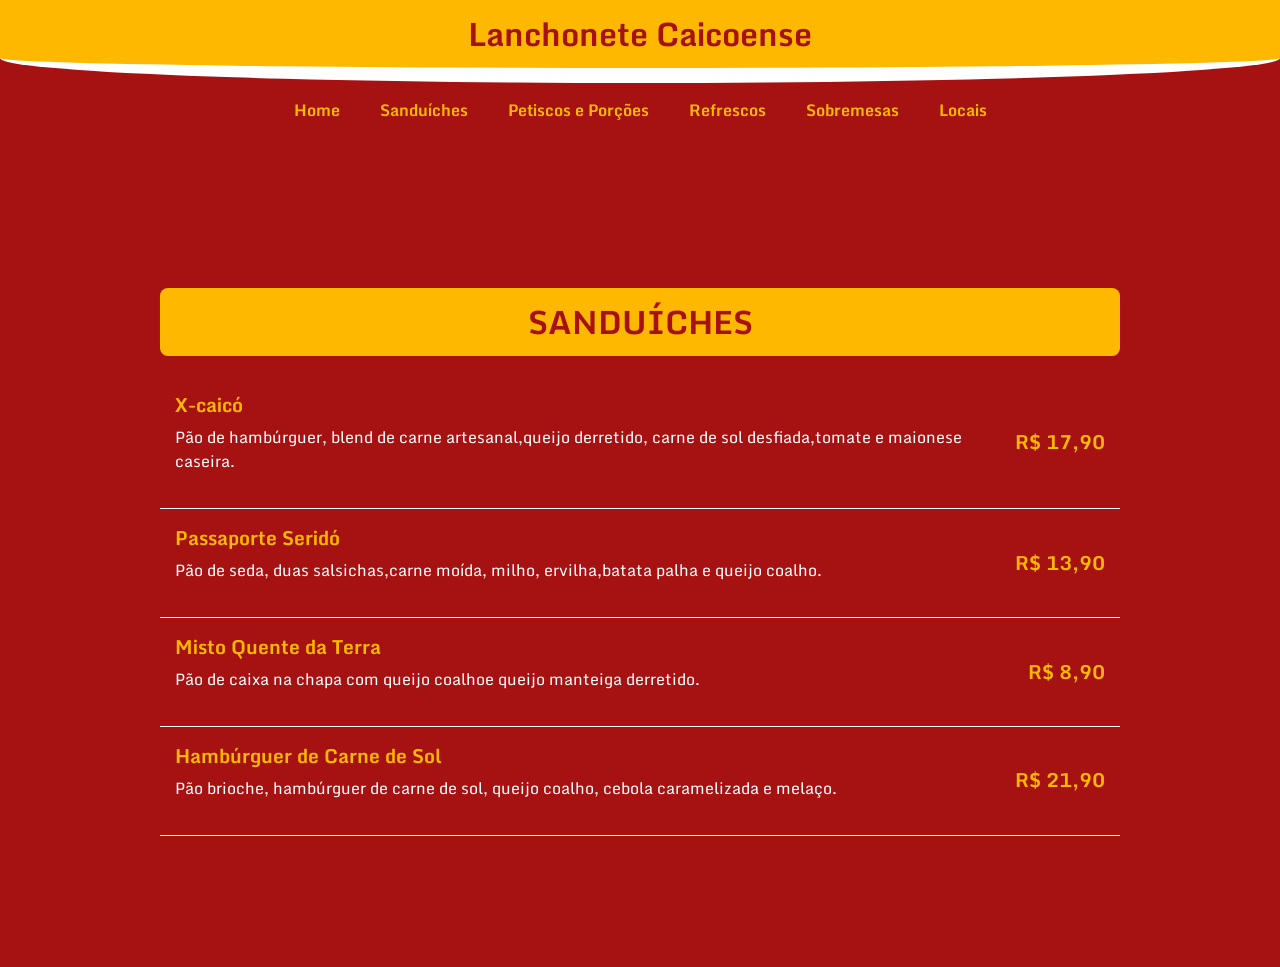
==== index.html @ b4d7a2bb "Initial commit" ====
<!DOCTYPE html>
<html lang="pt-BR">

<head>
    <meta charset="UTF-8">
    <meta name="viewport" content="width=device-width, initial-scale=1.0">
    <title>Lanchonete Caicoense - Cardápio</title>
    <link rel="stylesheet" href="style.css">
</head>
<body>
    <div id="topo">
        <div id="home">
            <h1>Lanchonete Caicoense</h1>
        </div>

        <button class="menu-toggle" id="menu-toggle">
            ☰
        </button>

        <nav class="menu" id="menu">
            <div>
                <a href="#home">Home</a>
                <a href="#san">Sanduíches</a>
                <a href="#petpor">Petiscos e Porções</a>
                <a href="#refr">Refrescos</a>
                <a href="#sobrem">Sobremesas</a>
                <a href="locais.html">Locais</a>
            </div>
        </nav>
    </div>

    <main class="geral">
        <div class="cardapio">
            <h1>SANDUÍCHES</h1>
            <div class="item">
                <div class="info">
                    <h2>X-caicó</h2>
                    <p>Pão de hambúrguer, blend de carne artesanal,queijo derretido, carne de sol desfiada,tomate e maionese caseira.
                    </p>
                </div>
                <div class="preco">
                    <span>R$</span>
                    <strong>17,90</strong>
                </div>
            </div>
            <div class="item">
                <div class="info">
                    <h2>Passaporte Seridó</h2>
                    <p>Pão de seda, duas salsichas,carne moída, milho, ervilha,batata palha e queijo coalho.</p>
                </div>
                <div class="preco">
                    <span>R$</span>
                    <strong>13,90</strong>
                </div>
            </div>
            <div class="item">
                <div class="info">
                    <h2>Misto Quente da Terra</h2>
                    <p>Pão de caixa na chapa com queijo coalhoe queijo manteiga derretido.</p>
                </div>
                <div class="preco">
                    <span>R$</span>
                    <strong>8,90</strong>
                </div>
            </div>
            <div class="item">
                <div class="info">
                    <h2>Hambúrguer de Carne de Sol</h2>
                    <p>Pão brioche, hambúrguer de carne de sol, queijo coalho, cebola caramelizada e melaço.</p>
                </div>
                <div class="preco">
                    <span>R$</span>
                    <strong>21,90</strong>
                </div>
            </div>
        </div>
    </main>
    <script>
        const botao = document.getElementById("menu-toggle");
        const menu = document.getElementById("menu");

        botao.addEventListener("click", () => {
            menu.classList.toggle("ativo");
        });
    </script>
</body>
</html>
---- style.css ----
@import url('https://fonts.googleapis.com/css2?family=Monda:wght@400..700&family=Poppins:wght@100;200;300;400;500;600;700;800;900&display=swap');

:root {
    --primeira: #a51211;
    --segunda: #ffb800;
}

* {
    margin: 0;
    padding: 0;
    box-sizing: border-box;
}

body {
    font-family: "Monda", sans-serif;
    background: var(--primeira);
    color: var(--segunda);
    line-height: 1.5;
}

#home {
    min-height: 70px;
    background: var(--segunda);
    color: var(--primeira);
    text-align: center;
    border-bottom-left-radius: 50% 25px;
    border-bottom-right-radius: 50% 25px;
    border-bottom: 15px solid #fff;

    display: flex;
    justify-content: center;
    align-items: center;
    padding: 10px;
}

.menu {
    display: flex;
    justify-content: center;
    align-items: center;
    flex-wrap: wrap;
    width: 100%;
    background: var(--primeira);
}

.menu a {
    color: var(--segunda);
    text-decoration: none;
    padding: 15px 20px;
    font-weight: bold;
    transition: .3s;
}

.menu a:hover {
    color: #fff;
}

.cardapio {
    width: 100%;
    max-width: 1000px;
    margin: auto;
    padding: 20px;
}

.cardapio h1 {
    text-align: center;
    margin: 20px 0;
    padding: 10px;
    background: var(--segunda);
    color: var(--primeira);
    border-radius: 8px;
}

.cardapio p {
    text-align: center;
    color: #fff;
    margin-bottom: 20px;
}

.item {
    display: flex;
    justify-content: space-between;
    align-items: center;
    gap: 20px;
    padding: 15px;
    border-bottom: 1px solid #fff;
}

.info {
    flex: 1;
}

.info h2 {
    font-size: 1.2rem;
    margin-bottom: 5px;
}

.info p {
    text-align: left;
}

.preco {
    font-size: 1.2rem;
    font-weight: bold;
    white-space: nowrap;
}

.geral {
    display: flex;
    justify-content: center;
    align-items: flex-start;
    min-height: calc(100vh - 70px);
    padding: 20px;
}

.menu-toggle {
    display: none;
    background: none;
    border: none;
    color: var(--segunda);
    font-size: 2rem;
    cursor: pointer;
    margin: 10px auto;
}

.menu div {
    display: flex;
    justify-content: center;
    flex-wrap: wrap;
}

@media (max-width: 900px) {

    .item {
        width: 100%;
    }

    .info h2 {
        font-size: 1.1rem;
    }

    .preco {
        font-size: 1rem;
    }
}


@media (max-width: 600px) {

    #home {
        border-bottom-width: 10px;
    }

    .cardapio {
        padding: 15px;
    }

    .item {
        flex-direction: column;
        align-items: flex-start;
        gap: 10px;
    }

    .preco {
        align-self: flex-end;
        font-size: 1.1rem;
    }

    .info h2 {
        font-size: 1rem;
    }

    .info p {
        font-size: .9rem;
    }

    .menu-toggle {
        display: block;
    }

    .menu {
        display: none;
        width: 100%;
    }

    .menu.ativo {
        display: block;
    }

    .menu div {
        display: flex;
        flex-direction: column;
        align-items: center;
        background: var(--primeira);
    }

    .menu a {
        width: 100%;
        padding: 15px;
        text-align: center;
        border-top: 1px solid rgba(255,255,255,.2);
    }
}
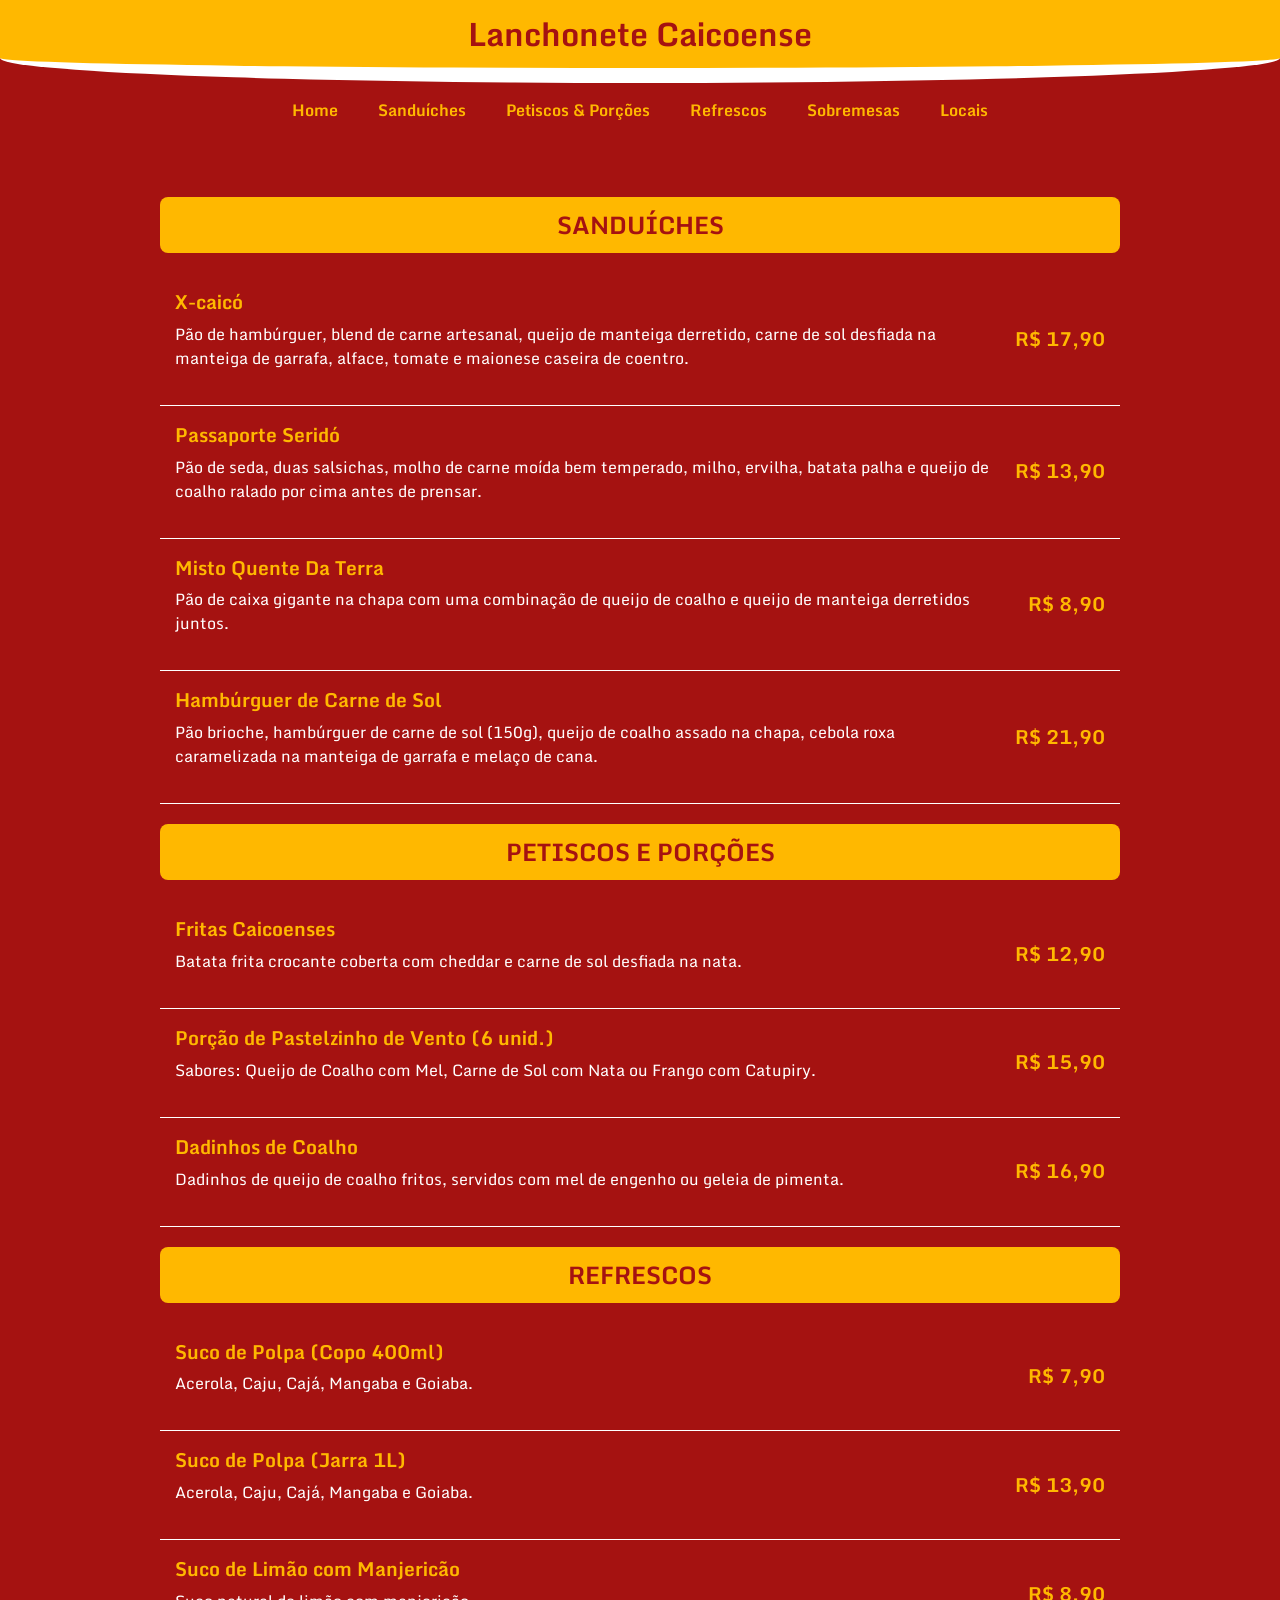
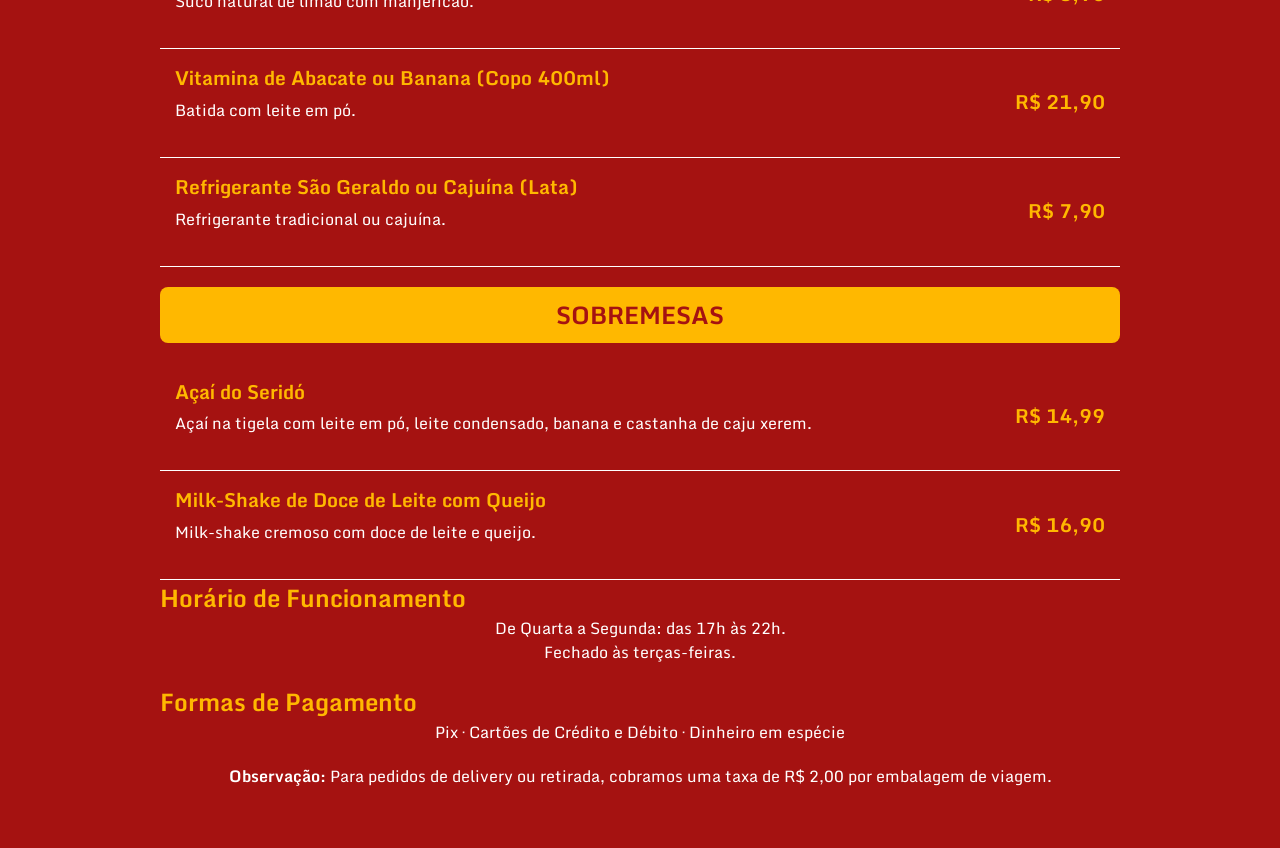
==== commit 2f77b932: "Atualizar o index.html" ====
--- a/index.html
+++ b/index.html
@@ -7,6 +7,7 @@
     <title>Lanchonete Caicoense - Cardápio</title>
     <link rel="stylesheet" href="style.css">
 </head>
+
 <body>
     <div id="topo">
         <div id="home">
@@ -19,11 +20,11 @@
 
         <nav class="menu" id="menu">
             <div>
-                <a href="#home">Home</a>
-                <a href="#san">Sanduíches</a>
-                <a href="#petpor">Petiscos e Porções</a>
-                <a href="#refr">Refrescos</a>
-                <a href="#sobrem">Sobremesas</a>
+                <a href="index.html#home">Home</a>
+                <a href="index.html#san">Sanduíches</a>
+                <a href="index.html#petpor">Petiscos & Porções</a>
+                <a href="index.html#refr">Refrescos</a>
+                <a href="index.html#sobrem">Sobremesas</a>
                 <a href="locais.html">Locais</a>
             </div>
         </nav>
@@ -31,50 +32,179 @@
 
     <main class="geral">
         <div class="cardapio">
-            <h1>SANDUÍCHES</h1>
-            <div class="item">
-                <div class="info">
-                    <h2>X-caicó</h2>
-                    <p>Pão de hambúrguer, blend de carne artesanal,queijo derretido, carne de sol desfiada,tomate e maionese caseira.
-                    </p>
-                </div>
-                <div class="preco">
-                    <span>R$</span>
-                    <strong>17,90</strong>
-                </div>
+
+            <!-- ========== SANDUÍCHES ========== -->
+            <section id="san">
+                <h1>SANDUÍCHES</h1>
+                <div class="item">
+                    <div class="info">
+                        <h2>X-caicó</h2>
+                        <p>Pão de hambúrguer, blend de carne artesanal, queijo de manteiga derretido, carne de sol desfiada na manteiga de garrafa, alface, tomate e maionese caseira de coentro.</p>
+                    </div>
+                    <div class="preco">
+                        <span>R$</span>
+                        <strong>17,90</strong>
+                    </div>
+                </div>
+                <div class="item">
+                    <div class="info">
+                        <h2>Passaporte Seridó</h2>
+                        <p>Pão de seda, duas salsichas, molho de carne moída bem temperado, milho, ervilha, batata palha e queijo de coalho ralado por cima antes de prensar.</p>
+                    </div>
+                    <div class="preco">
+                        <span>R$</span>
+                        <strong>13,90</strong>
+                    </div>
+                </div>
+                <div class="item">
+                    <div class="info">
+                        <h2>Misto Quente Da Terra</h2>
+                        <p>Pão de caixa gigante na chapa com uma combinação de queijo de coalho e queijo de manteiga derretidos juntos.</p>
+                    </div>
+                    <div class="preco">
+                        <span>R$</span>
+                        <strong>8,90</strong>
+                    </div>
+                </div>
+                <div class="item">
+                    <div class="info">
+                        <h2>Hambúrguer de Carne de Sol</h2>
+                        <p>Pão brioche, hambúrguer de carne de sol (150g), queijo de coalho assado na chapa, cebola roxa caramelizada na manteiga de garrafa e melaço de cana.</p>
+                    </div>
+                    <div class="preco">
+                        <span>R$</span>
+                        <strong>21,90</strong>
+                    </div>
+                </div>
+            </section>
+
+            <!-- ========== PETISCOS E PORÇÕES ========== -->
+            <section id="petpor">
+                <h1>PETISCOS E PORÇÕES</h1>
+                <div class="item">
+                    <div class="info">
+                        <h2>Fritas Caicoenses</h2>
+                        <p>Batata frita crocante coberta com cheddar e carne de sol desfiada na nata.</p>
+                    </div>
+                    <div class="preco">
+                        <span>R$</span>
+                        <strong>12,90</strong>
+                    </div>
+                </div>
+                <div class="item">
+                    <div class="info">
+                        <h2>Porção de Pastelzinho de Vento (6 unid.)</h2>
+                        <p>Sabores: Queijo de Coalho com Mel, Carne de Sol com Nata ou Frango com Catupiry.</p>
+                    </div>
+                    <div class="preco">
+                        <span>R$</span>
+                        <strong>15,90</strong>
+                    </div>
+                </div>
+                <div class="item">
+                    <div class="info">
+                        <h2>Dadinhos de Coalho</h2>
+                        <p>Dadinhos de queijo de coalho fritos, servidos com mel de engenho ou geleia de pimenta.</p>
+                    </div>
+                    <div class="preco">
+                        <span>R$</span>
+                        <strong>16,90</strong>
+                    </div>
+                </div>
+            </section>
+
+            <!-- ========== REFRESCOS ========== -->
+            <section id="refr">
+                <h1>REFRESCOS</h1>
+                <div class="item">
+                    <div class="info">
+                        <h2>Suco de Polpa (Copo 400ml)</h2>
+                        <p>Acerola, Caju, Cajá, Mangaba e Goiaba.</p>
+                    </div>
+                    <div class="preco">
+                        <span>R$</span>
+                        <strong>7,90</strong>
+                    </div>
+                </div>
+                <div class="item">
+                    <div class="info">
+                        <h2>Suco de Polpa (Jarra 1L)</h2>
+                        <p>Acerola, Caju, Cajá, Mangaba e Goiaba.</p>
+                    </div>
+                    <div class="preco">
+                        <span>R$</span>
+                        <strong>13,90</strong>
+                    </div>
+                </div>
+                <div class="item">
+                    <div class="info">
+                        <h2>Suco de Limão com Manjericão</h2>
+                        <p>Suco natural de limão com manjericão.</p>
+                    </div>
+                    <div class="preco">
+                        <span>R$</span>
+                        <strong>8,90</strong>
+                    </div>
+                </div>
+                <div class="item">
+                    <div class="info">
+                        <h2>Vitamina de Abacate ou Banana (Copo 400ml)</h2>
+                        <p>Batida com leite em pó.</p>
+                    </div>
+                    <div class="preco">
+                        <span>R$</span>
+                        <strong>21,90</strong>
+                    </div>
+                </div>
+                <div class="item">
+                    <div class="info">
+                        <h2>Refrigerante São Geraldo ou Cajuína (Lata)</h2>
+                        <p>Refrigerante tradicional ou cajuína.</p>
+                    </div>
+                    <div class="preco">
+                        <span>R$</span>
+                        <strong>7,90</strong>
+                    </div>
+                </div>
+            </section>
+
+            <!-- ========== SOBREMESAS ========== -->
+            <section id="sobrem">
+                <h1>SOBREMESAS</h1>
+                <div class="item">
+                    <div class="info">
+                        <h2>Açaí do Seridó</h2>
+                        <p>Açaí na tigela com leite em pó, leite condensado, banana e castanha de caju xerem.</p>
+                    </div>
+                    <div class="preco">
+                        <span>R$</span>
+                        <strong>14,99</strong>
+                    </div>
+                </div>
+                <div class="item">
+                    <div class="info">
+                        <h2>Milk-Shake de Doce de Leite com Queijo</h2>
+                        <p>Milk-shake cremoso com doce de leite e queijo.</p>
+                    </div>
+                    <div class="preco">
+                        <span>R$</span>
+                        <strong>16,90</strong>
+                    </div>
+                </div>
+            </section>
+
+            <!-- ========== INFORMAÇÕES ADICIONAIS ========== -->
+            <div class="info-extra">
+                <h2>Horário de Funcionamento</h2>
+                <p>De Quarta a Segunda: das 17h às 22h. <br> Fechado às terças-feiras.</p>
+                <h2>Formas de Pagamento</h2>
+                <p>Pix · Cartões de Crédito e Débito · Dinheiro em espécie</p>
+                <p class="obs"><strong>Observação:</strong> Para pedidos de delivery ou retirada, cobramos uma taxa de R$ 2,00 por embalagem de viagem.</p>
             </div>
-            <div class="item">
-                <div class="info">
-                    <h2>Passaporte Seridó</h2>
-                    <p>Pão de seda, duas salsichas,carne moída, milho, ervilha,batata palha e queijo coalho.</p>
-                </div>
-                <div class="preco">
-                    <span>R$</span>
-                    <strong>13,90</strong>
-                </div>
-            </div>
-            <div class="item">
-                <div class="info">
-                    <h2>Misto Quente da Terra</h2>
-                    <p>Pão de caixa na chapa com queijo coalhoe queijo manteiga derretido.</p>
-                </div>
-                <div class="preco">
-                    <span>R$</span>
-                    <strong>8,90</strong>
-                </div>
-            </div>
-            <div class="item">
-                <div class="info">
-                    <h2>Hambúrguer de Carne de Sol</h2>
-                    <p>Pão brioche, hambúrguer de carne de sol, queijo coalho, cebola caramelizada e melaço.</p>
-                </div>
-                <div class="preco">
-                    <span>R$</span>
-                    <strong>21,90</strong>
-                </div>
-            </div>
+
         </div>
     </main>
+
     <script>
         const botao = document.getElementById("menu-toggle");
         const menu = document.getElementById("menu");
@@ -84,4 +214,5 @@
         });
     </script>
 </body>
+
 </html>
